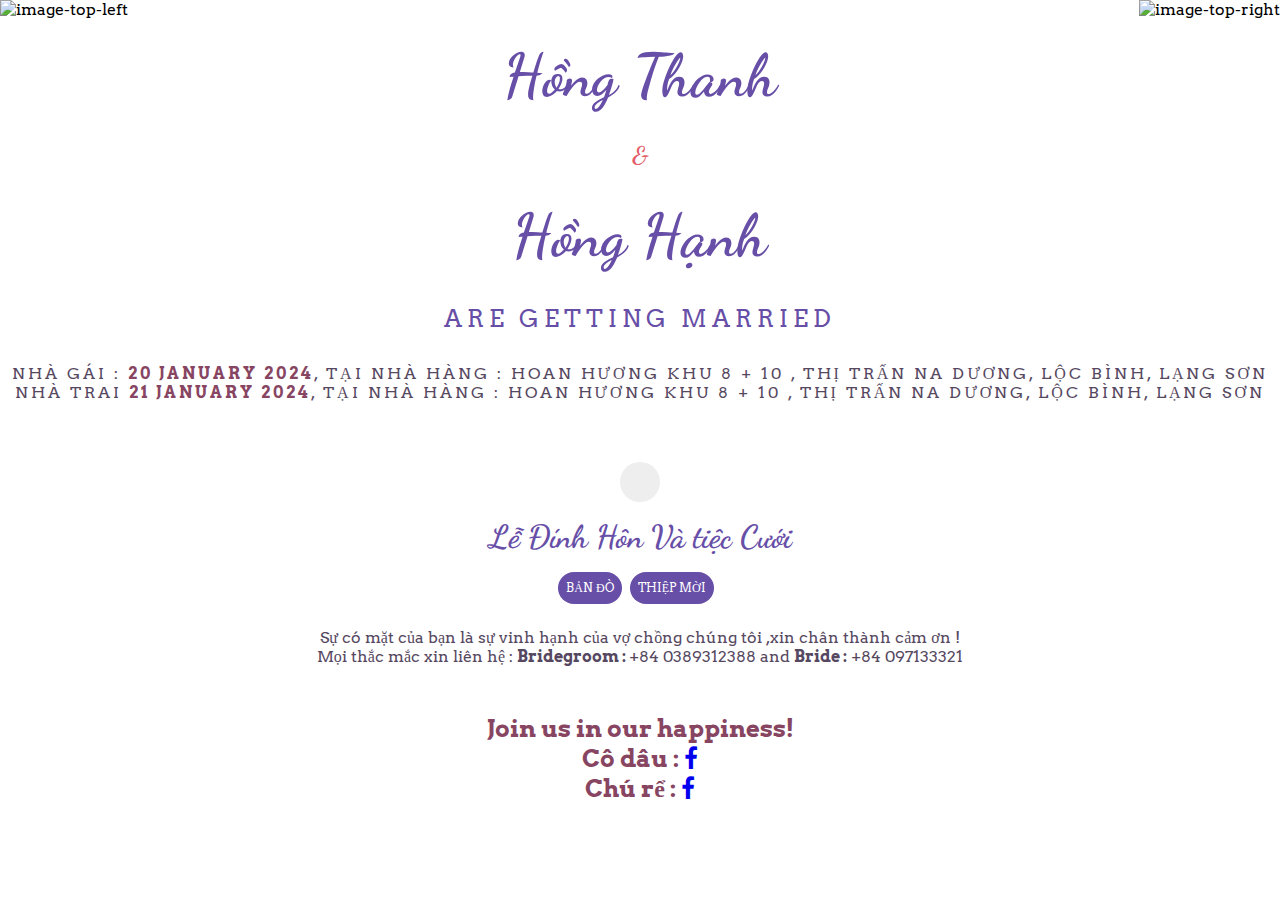
==== index.html @ c61a9cc0 "first commit" ====
<!DOCTYPE html>
<html lang="en" >
   <head>
      <link rel="shortcut icon" href="favicon.png" type="image/png"> 
      <meta charset="UTF-8">
      <meta name="viewport" content="width=device-width, initial-scale=1, user-scalable=no" />
      <meta name="description"
         content="With the divine grace of the almighty, inviting you and your family to Sonali's wedding to be held on 29th November at Ashirwad Garden, Ratu, Ranchi from 7:00 PM onwards.">
      <meta name="author" content="Vi Thanh">
      <meta name="email" content="vithanh.2501.d@gmail.com">
      <meta name="copyright" content="Vi Thanh 2024" />
      <meta property="og:type" content="website" />
      <meta property="og:title" content="Wedding Invitation | 21th Jan" />
      <meta property="og:description"
         content="With the divine grace of the almighty, inviting you and your family to elder sister's wedding to be held on 29th November at Ashirwad Garden, Ratu, Ranchi from 7:00 PM onwards." />
      <meta property="og:image" content="https://raw.githubusercontent.com/vinitshahdeo/vinitshahdeo/master/images/sonali.jpeg" />
      <meta property="og:url" content="" />
      <meta property="og:site_name" content="Wedding Invitation | 29th Nov" />
      <meta name="twitter:card" content="website">
      <meta name="twitter:site" content="Wedding Invitation | 29th Nov">
      <meta name="twitter:title" content="Wedding Invitation | 29th Nov">
      <meta name="twitter:description"
         content="With the divine grace of the almighty, inviting you and your family to elder sister's wedding to be held on 29th November at Ashirwad Garden, Ratu, Ranchi from 7:00 PM onwards.">
      <meta name="twitter:image" content="https://raw.githubusercontent.com/vinitshahdeo/vinitshahdeo/master/images/sonali.jpeg">

      <title>Wedding Invitation | Jan 21 </title>

      <link href="https://fonts.googleapis.com/css?family=Arvo" rel="stylesheet">
      <link rel='stylesheet' href='https://fonts.googleapis.com/css?family=Dancing+Script&amp;display=swap'>
      <link rel="stylesheet" href="./css/style.css">
      <link rel="stylesheet" href="https://cdnjs.cloudflare.com/ajax/libs/font-awesome/4.7.0/css/font-awesome.min.css">
   </head>
   <body>
      <!-- partial:index.partial.html -->
      <div class="sakura-falling"></div>
      <img src="https://i.imgur.com/dGOOfnA.png" alt="image-top-right" class="top-right-decoration">
      <img src="https://i.imgur.com/t6ffnbn.png" alt="image-top-left" class="top-left-decoration"> 
      <section id="media"></section>
      <div class="wrap">
         <div class="title">
            <h1> Hồng Thanh </h1>
            <h2>&</h2>
            <h1>Hồng Hạnh</h1>
            <h3>Are getting married</h3>
            <p>
               Nhà gái : <span class="date">20 January 2024</span></29>, Tại Nhà Hàng  : <span class="place"></span> Hoan Hương Khu 8 + 10 , Thị Trấn Na Dương, Lộc Bình, Lạng Sơn              
               <br>
               Nhà trai <span class="date">21 January 2024</span></29>, Tại Nhà Hàng  : <span class="place"></span> Hoan Hương Khu 8 + 10 , Thị Trấn Na Dương, Lộc Bình, Lạng Sơn              
            </p>
         </div>
      </div>
      <div id="time"></div>
      <p class="dance-med">
         Lễ Đính Hôn Và tiệc Cưới
      </p>
      <div class="actions">
        <a href="https://maps.app.goo.gl/sfxpzfAB4GNgWaxR7" target="_blank">
          <div class="venue">BẢN ĐÒ</div>
        </a>
        <a href="https://www.w3schools.com/howto/tryhow_css_fullpage_demo.htm" download="Invitation | 21 Jan | Hope to see you there!">
          <div class="venue">THIỆP MỜI</div>
        </a>
      </div>
      <p class="footer">
         Sự có mặt của bạn là sự vinh hạnh của vợ chồng chúng tôi ,xin chân thành cảm ơn ! <br>
         Mọi thắc mắc xin liên hệ : <b>Bridegroom : </b>  +84 0389312388 and <b>Bride :</b> +84 097133321
         <span></span>
      </p>
      <div class="music">
        <audio  src="./assets/mp3/song.mp3" id="my_audio" loop="loop" ></audio> 
      </div>
      <p class="happiness">Join us in our happiness!<br> Cô dâu : <a href="https://www.facebook.com/SZproduction/" target="_blank" class="facebook"><i class="fa fa-facebook"></i></a>
          <br> 
          Chú rể : <a href="https://www.facebook.com/SZproduction/" target="_blank" class="facebook"><i class="fa fa-facebook"></i></a>
      </p>
      <body onload="myFunction()"></body>
      <!-- partial -->
      <script src='https://cdnjs.cloudflare.com/ajax/libs/jquery/3.4.1/jquery.min.js'></script>
      <script src='https://cdn.jsdelivr.net/gh/timoschaefer/jQuery-Sakura/jquery-sakura.min.js'></script>
      <script  src="./js/script.js"></script>
      <script>
         function myFunction() {
            var audio = document.getElementById("audio");
            audio.src = URL.createObjectURL("./assets/mp3/song.mp3");
            document.getElementById("my_audio").load();
            document.getElementById("my_audio").play();
         }
         </script>
   </body>
<!---
   _____                     __  __            ____        __     
  / ___/____ __   _____     / /_/ /_  ___     / __ \____ _/ /____ 
  \__ \/ __ `/ | / / _ \   / __/ __ \/ _ \   / / / / __ `/ __/ _ \
 ___/ / /_/ /| |/ /  __/  / /_/ / / /  __/  / /_/ / /_/ / /_/  __/
/____/\__,_/ |___/\___/   \__/_/ /_/\___/  /_____/\__,_/\__/\___/ 
                                                                                           
          / /                       ___     ____          ___      ___      ___              
         / /  ___       __        //   ) ) /_  /      //   ) ) //   ) ) //   ) ) //___/ /  
        / / //   ) ) //   ) )      ___/ /   / /        ___/ / //   / /   ___/ / /____  /   
       / / //   / / //   / /     / ____/   / /       / ____/ //   / /  / ____/      / /    
 ((___/ / ((___( ( //   / /     / /____   /_/  //   / /____ ((___/ /  / /____      / /                                       
-->

<!--

With the divine grace of the almighty,
I cordially invite you and your family to
my elder sister's wedding to be held on 29th November at Ashirwad Garden, Ratu, Ranchi 
from 7:00 PM onwards.

I'd eagerly await your kind presence in auspicious occasion of my family.

-->

<!-- Built with love by Vi Thanh -->

</html>
---- css/style.css ----
@-webkit-keyframes fall {
	0% {
		opacity: 0.9;
		top: 0
	}
	100% {
		opacity: 0.2;
		top: 100%
	}
}

@keyframes fall {
	0% {
		opacity: 0.9;
		top: 0
	}
	100% {
		opacity: 0.2;
		top: 100%
	}
}

@-webkit-keyframes blow-soft-left {
	0% {
		margin-left: 0
	}
	100% {
		margin-left: -50%
	}
}

@keyframes blow-soft-left {
	0% {
		margin-left: 0
	}
	100% {
		margin-left: -50%
	}
}

@-webkit-keyframes blow-medium-left {
	0% {
		margin-left: 0
	}
	100% {
		margin-left: -100%
	}
}

@keyframes blow-medium-left {
	0% {
		margin-left: 0
	}
	100% {
		margin-left: -100%
	}
}

@-webkit-keyframes blow-soft-right {
	0% {
		margin-left: 0
	}
	100% {
		margin-left: 50%
	}
}

@keyframes blow-soft-right {
	0% {
		margin-left: 0
	}
	100% {
		margin-left: 50%
	}
}

@-webkit-keyframes blow-medium-right {
	0% {
		margin-left: 0
	}
	100% {
		margin-left: 100%
	}
}

@keyframes blow-medium-right {
	0% {
		margin-left: 0
	}
	100% {
		margin-left: 100%
	}
}

@-webkit-keyframes sway-0 {
	0% {
		-webkit-transform: rotate(-5deg)
	}
	40% {
		-webkit-transform: rotate(28deg)
	}
	100% {
		-webkit-transform: rotate(3deg)
	}
}

@keyframes sway-0 {
	0% {
		-ms-transform: rotate(-5deg);
		transform: rotate(-5deg)
	}
	40% {
		-ms-transform: rotate(28deg);
		transform: rotate(28deg)
	}
	100% {
		-ms-transform: rotate(3deg);
		transform: rotate(3deg)
	}
}

@-webkit-keyframes sway-1 {
	0% {
		-webkit-transform: rotate(10deg)
	}
	40% {
		-webkit-transform: rotate(43deg)
	}
	100% {
		-webkit-transform: rotate(15deg)
	}
}

@keyframes sway-1 {
	0% {
		-ms-transform: rotate(10deg);
		transform: rotate(10deg)
	}
	40% {
		-ms-transform: rotate(43deg);
		transform: rotate(43deg)
	}
	100% {
		-ms-transform: rotate(15deg);
		transform: rotate(15deg)
	}
}

@-webkit-keyframes sway-2 {
	0% {
		-webkit-transform: rotate(15deg)
	}
	40% {
		-webkit-transform: rotate(56deg)
	}
	100% {
		-webkit-transform: rotate(22deg)
	}
}

@keyframes sway-2 {
	0% {
		-ms-transform: rotate(15deg);
		transform: rotate(15deg)
	}
	40% {
		-ms-transform: rotate(56deg);
		transform: rotate(56deg)
	}
	100% {
		-ms-transform: rotate(22deg);
		transform: rotate(22deg)
	}
}

@-webkit-keyframes sway-3 {
	0% {
		-webkit-transform: rotate(25deg)
	}
	40% {
		-webkit-transform: rotate(74deg)
	}
	100% {
		-webkit-transform: rotate(37deg)
	}
}

@keyframes sway-3 {
	0% {
		-ms-transform: rotate(25deg);
		transform: rotate(25deg)
	}
	40% {
		-ms-transform: rotate(74deg);
		transform: rotate(74deg)
	}
	100% {
		-ms-transform: rotate(37deg);
		transform: rotate(37deg)
	}
}

@-webkit-keyframes sway-4 {
	0% {
		-webkit-transform: rotate(40deg)
	}
	40% {
		-webkit-transform: rotate(68deg)
	}
	100% {
		-webkit-transform: rotate(25deg)
	}
}

@keyframes sway-4 {
	0% {
		-ms-transform: rotate(40deg);
		transform: rotate(40deg)
	}
	40% {
		-ms-transform: rotate(68deg);
		transform: rotate(68deg)
	}
	100% {
		-ms-transform: rotate(25deg);
		transform: rotate(25deg)
	}
}

@-webkit-keyframes sway-5 {
	0% {
		-webkit-transform: rotate(50deg)
	}
	40% {
		-webkit-transform: rotate(78deg)
	}
	100% {
		-webkit-transform: rotate(40deg)
	}
}

@keyframes sway-5 {
	0% {
		-ms-transform: rotate(50deg);
		transform: rotate(50deg)
	}
	40% {
		-ms-transform: rotate(78deg);
		transform: rotate(78deg)
	}
	100% {
		-ms-transform: rotate(40deg);
		transform: rotate(40deg)
	}
}

@-webkit-keyframes sway-6 {
	0% {
		-webkit-transform: rotate(65deg)
	}
	40% {
		-webkit-transform: rotate(92deg)
	}
	100% {
		-webkit-transform: rotate(58deg)
	}
}

@keyframes sway-6 {
	0% {
		-ms-transform: rotate(65deg);
		transform: rotate(65deg)
	}
	40% {
		-ms-transform: rotate(92deg);
		transform: rotate(92deg)
	}
	100% {
		-ms-transform: rotate(58deg);
		transform: rotate(58deg)
	}
}

@-webkit-keyframes sway-7 {
	0% {
		-webkit-transform: rotate(72deg)
	}
	40% {
		-webkit-transform: rotate(118deg)
	}
	100% {
		-webkit-transform: rotate(68deg)
	}
}

@keyframes sway-7 {
	0% {
		-ms-transform: rotate(72deg);
		transform: rotate(72deg)
	}
	40% {
		-ms-transform: rotate(118deg);
		transform: rotate(118deg)
	}
	100% {
		-ms-transform: rotate(68deg);
		transform: rotate(68deg)
	}
}

@-webkit-keyframes sway-8 {
	0% {
		-webkit-transform: rotate(94deg)
	}
	40% {
		-webkit-transform: rotate(136deg)
	}
	100% {
		-webkit-transform: rotate(82deg)
	}
}

@keyframes sway-8 {
	0% {
		-ms-transform: rotate(94deg);
		transform: rotate(94deg)
	}
	40% {
		-ms-transform: rotate(136deg);
		transform: rotate(136deg)
	}
	100% {
		-ms-transform: rotate(82deg);
		transform: rotate(82deg)
	}
}

.sakura {
	/* background: -webkit-linear-gradient(120deg, rgba(255, 255, 255, 0.6), rgba(255, 255, 255, 0.9));
    background: linear-gradient(120deg, rgba(255, 255, 255, 0.6), rgba(255, 255, 255, 0.9));*/
	background: red;
	pointer-events: none;
	position: absolute
}

.sakura {
	background: #674ea7;
}


/*******************************/

body {
	font-family: Arial, Helvetica, Sans-serif;
}

img {
	max-width: 100%;
	height: auto;
}

@media (max-width:900px) {
	img {
		max-width: 30%;
	}
}

.top-right-decoration {
	position: absolute;
	top: 0;
	right: 0;
	display: block;
}

.top-left-decoration {
	position: absolute;
	top: 0;
	left: 0;
	display: block;
}

.title h1 {
	font-family: 'Dancing Script', cursive;
	font-weight: bold;
	font-style: normal;
	font-size: 60px;
	margin: 32px 0;
	color: #674ea7;
}

.title h2 {
	font-family: 'Dancing Script', cursive;
	font-weight: bold;
	font-style: normal;
	margin: 0;
	padding: 0;
	font-size: 24px;
	color: #e25c67;
	line-height: 1;
}

.dance-med {
	font-family: 'Dancing Script', cursive;
	font-weight: bolder;
	font-style: normal;
	font-size: 32px;
	color: #674ea7;
	margin: 16px;
	text-align: center;
}

.title h3 {
	font-weight: 300;
	text-transform: uppercase;
	letter-spacing: 5px;
	font-size: 24px;
	color: #674ea7;
	margin-top: 5px;
}

.title p {
	color: #564861;
	margin: 30px 0 20px;
	text-transform: uppercase;
	letter-spacing: 3px;
	font-size: 16px;
}

.wrap {
	display: -webkit-flex;
	display: flex;
	-webkit-flex-wrap: wrap;
	flex-wrap: wrap;
	-webkit-justify-content: center;
	justify-content: center;
	-webkit-align-items: center;
	align-items: center;
	/* padding: 20px; */
	text-align: center;
	/* min-height:100%; */
}


/** **/

* {
	/* margin: 0;
    padding: 0; */
	font-family: 'Arvo', serif;
}

body {
	display: flex;
	justify-content: center;
	align-items: center;
	/* height: 100vh;
    width: 100%; */
	flex-direction: column;
}

.title {
	margin-bottom: 40px;
}

#time {
	width: auto;
	height: auto;
	padding: 20px;
	background-color: #eee;
	border-radius: 20px;
	font-size: 16px;
}

.venue {
	width: auto;
	height: auto;
	background-color: #674ea7;
	border-radius: 16px;
	text-align: center;
	color: #fff;
	padding: 8px;
	margin-right: 8px;
}

.venue a {
	text-decoration: none;
	color: #fff;
}

.container {
	display: grid;
	grid-template-columns: 1fr 1fr;
	border-radius: 10px;
	overflow: hidden;
}

.block {
	width: 180px;
	height: 160px;
	display: flex;
	justify-content: center;
	align-items: center;
	text-align: center;
	color: #fff;
}

.days {
	background: linear-gradient(90deg, #b33a46, #9b313c);
}

.hours {
	background: linear-gradient(90deg, #a7c3cd, #90a9b2);
}

.minutes {
	background-color: #874562;
}

.seconds {
	background-color: #145689;
}

.date {
	color: #874562;
	font-weight: 900;
}

.place {
	color: #874562;
	font-weight: 900;
}

.footer {
	color: #564861;
	text-align: center;
	font-size: 16px;
	margin: 24px;
}

.phone {
	color: #874562
}

.end-msg {
	width: auto;
	height: auto;
	padding: 12px;
	background: linear-gradient(90deg, #b33a46, #9b313c);
	border-radius: 20px;
	font-size: 14px;
	color: #fff;
	font-size: 24px;
}

a {
	text-decoration: none;
}

.happiness {
	color: #874562;
	font-size: 24px;
	font-weight: bold;
	text-align: center;
	margin-bottom: 24px;
}

.twitter {
	color: #874562;
}

.music {
	display: none;
}

.actions {
	display: flex;
	font-size: 12px;
	letter-spacing: 0pt;
}
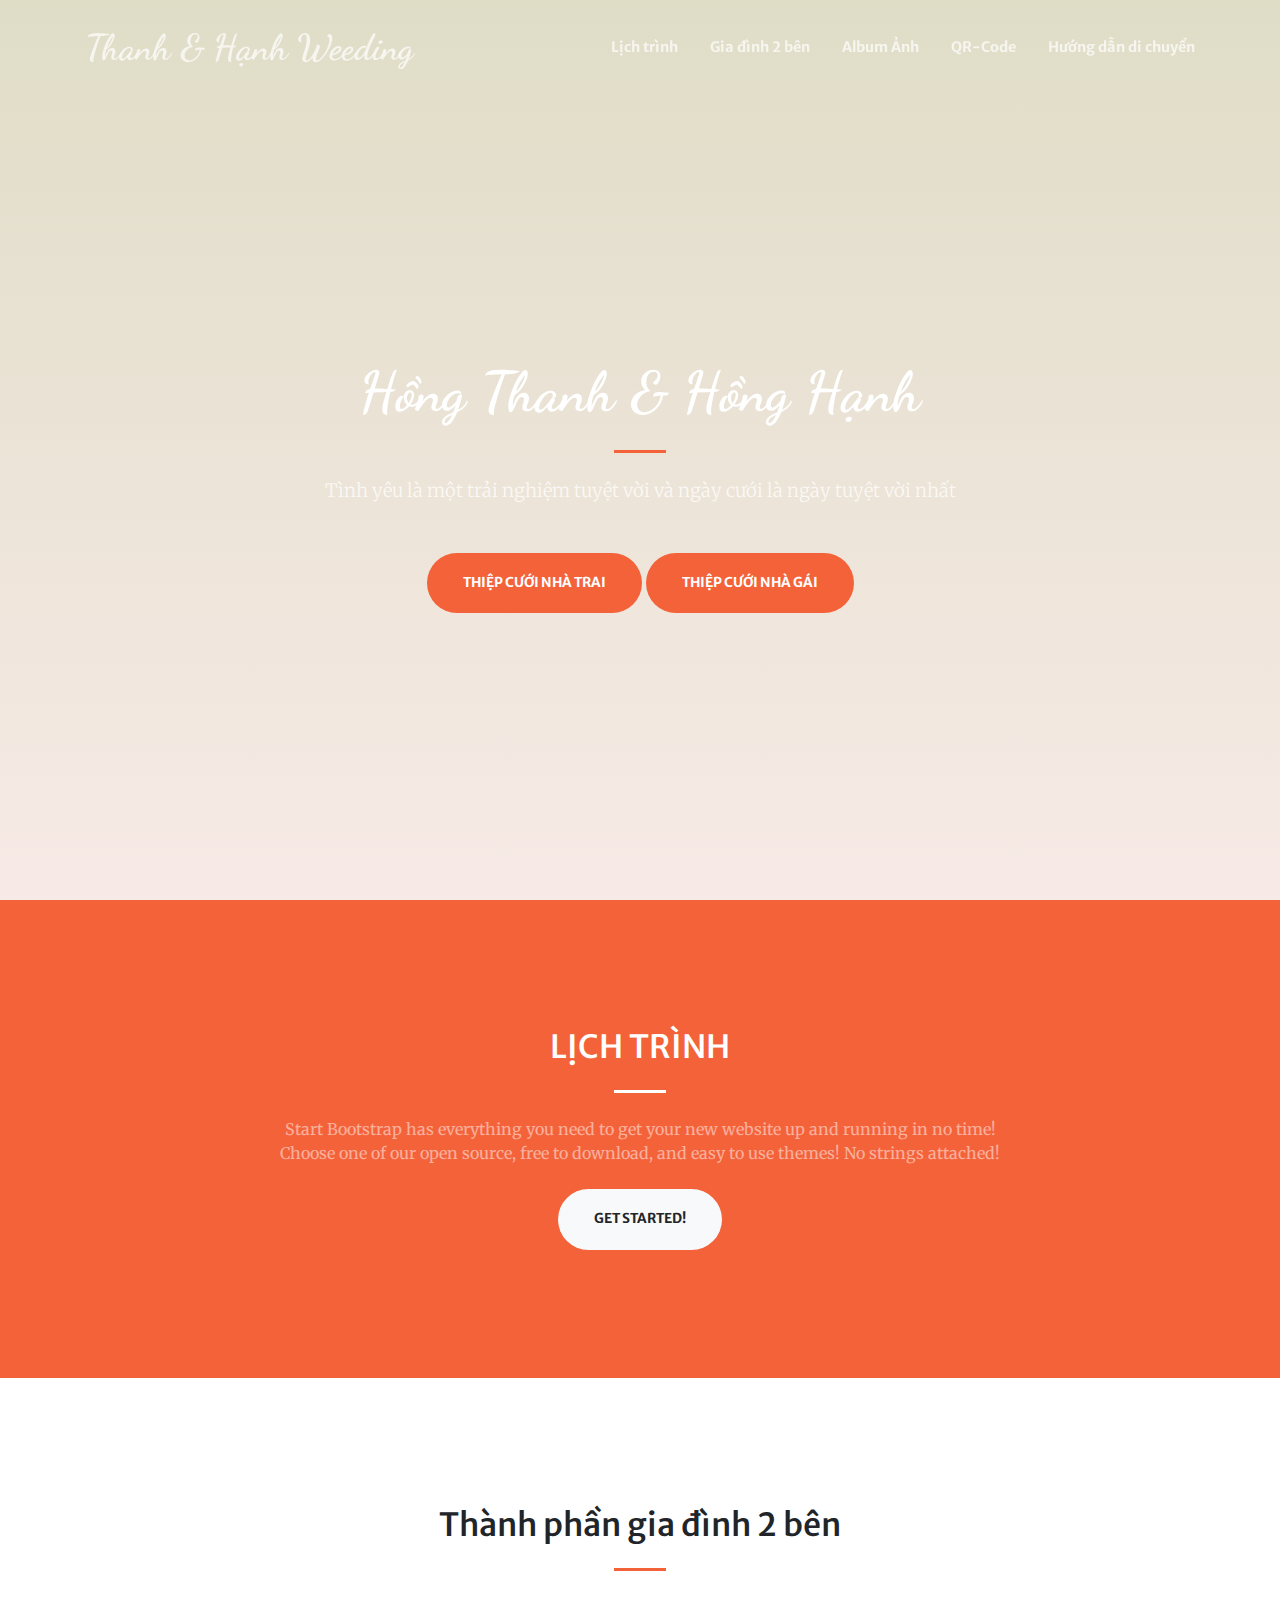
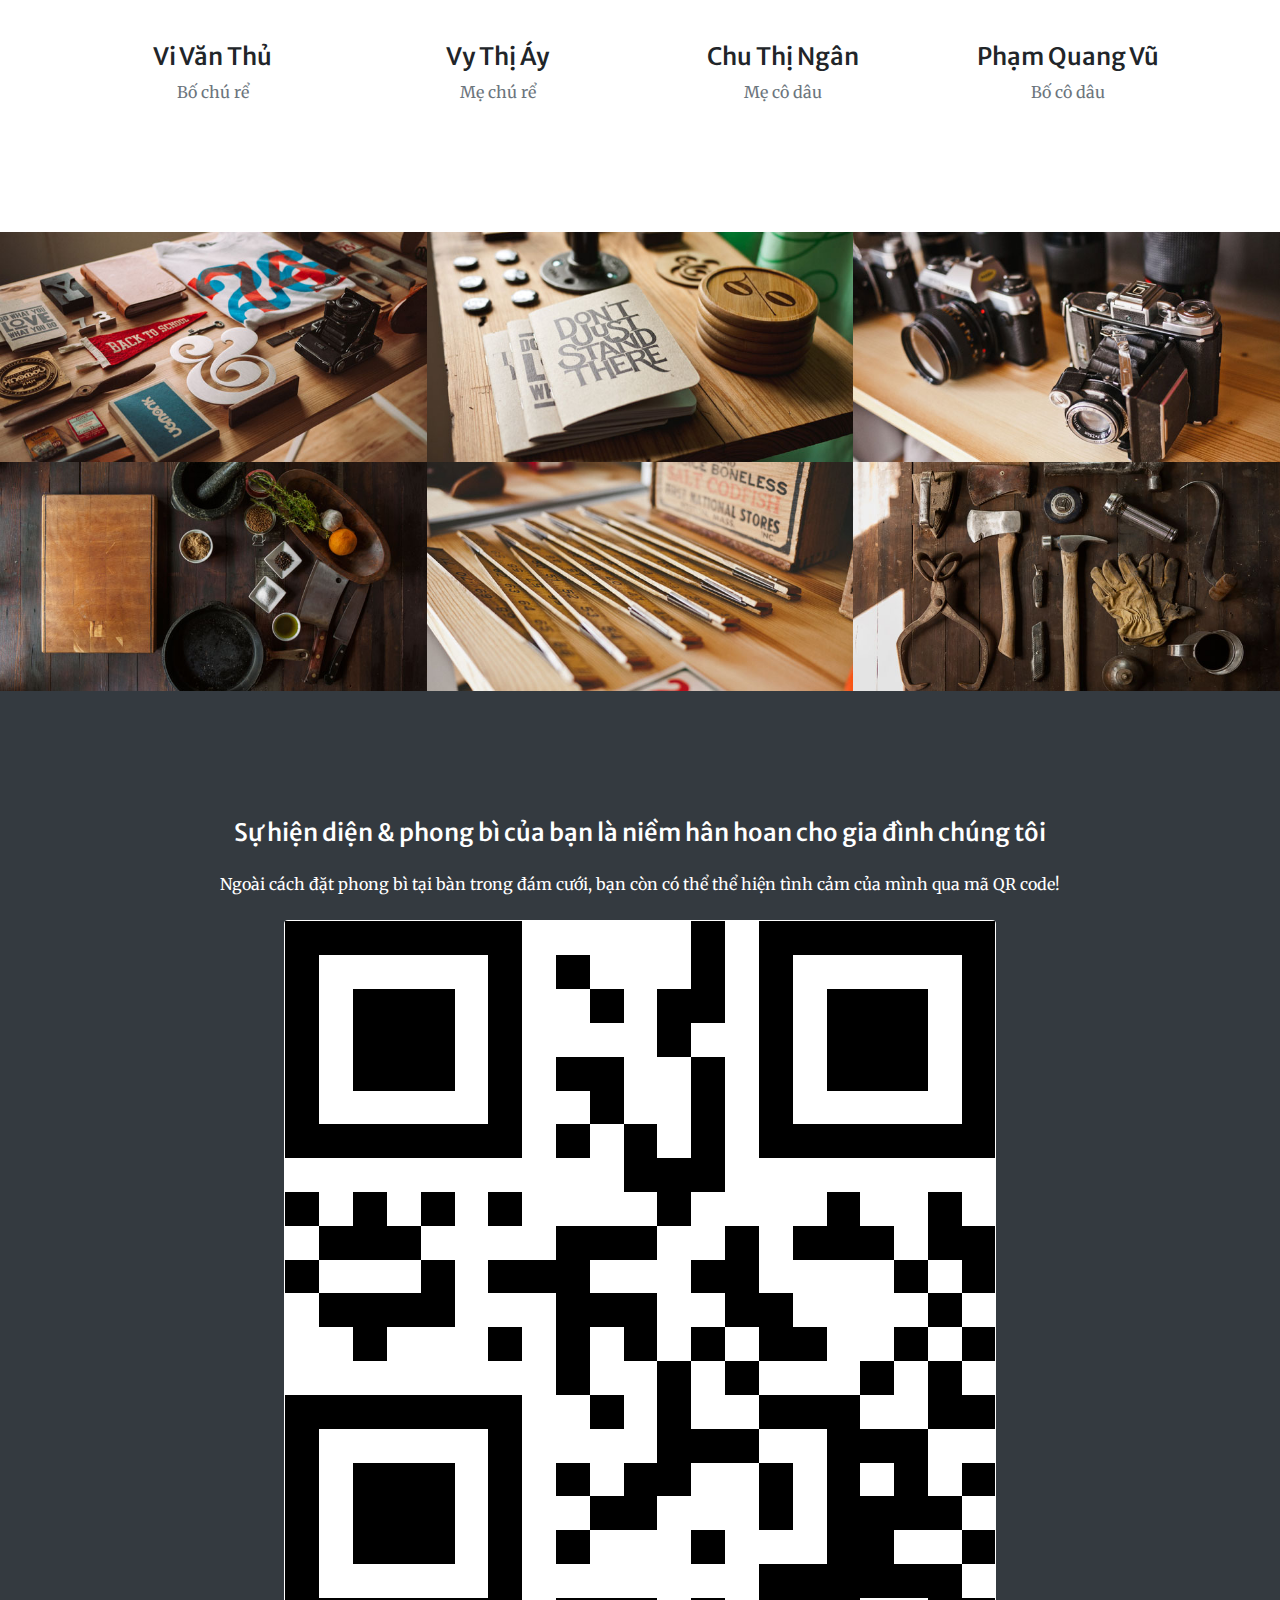
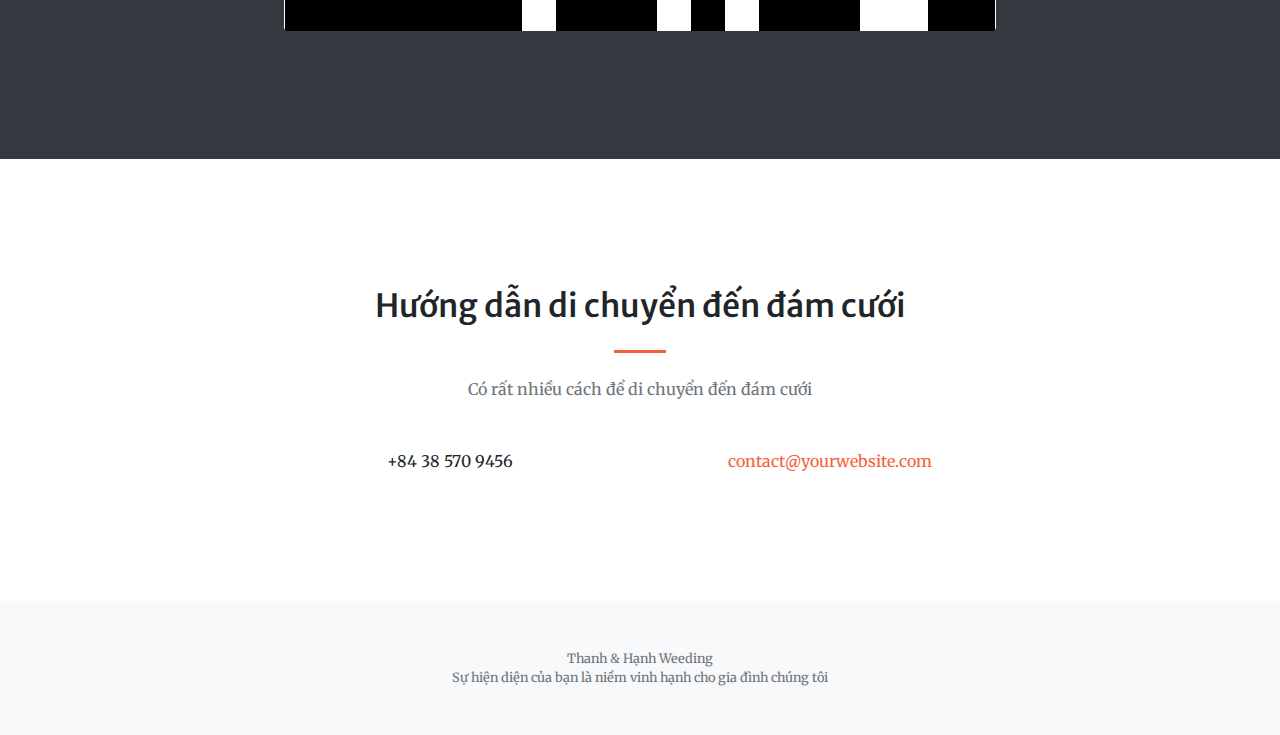
==== commit 0c030317: "first commit" ====
--- a/index.html
+++ b/index.html
@@ -1,117 +1,213 @@
 <!DOCTYPE html>
-<html lang="en" >
-   <head>
-      <link rel="shortcut icon" href="favicon.png" type="image/png"> 
-      <meta charset="UTF-8">
-      <meta name="viewport" content="width=device-width, initial-scale=1, user-scalable=no" />
-      <meta name="description"
-         content="With the divine grace of the almighty, inviting you and your family to Sonali's wedding to be held on 29th November at Ashirwad Garden, Ratu, Ranchi from 7:00 PM onwards.">
-      <meta name="author" content="Vi Thanh">
-      <meta name="email" content="vithanh.2501.d@gmail.com">
-      <meta name="copyright" content="Vi Thanh 2024" />
-      <meta property="og:type" content="website" />
-      <meta property="og:title" content="Wedding Invitation | 21th Jan" />
-      <meta property="og:description"
-         content="With the divine grace of the almighty, inviting you and your family to elder sister's wedding to be held on 29th November at Ashirwad Garden, Ratu, Ranchi from 7:00 PM onwards." />
-      <meta property="og:image" content="https://raw.githubusercontent.com/vinitshahdeo/vinitshahdeo/master/images/sonali.jpeg" />
-      <meta property="og:url" content="" />
-      <meta property="og:site_name" content="Wedding Invitation | 29th Nov" />
-      <meta name="twitter:card" content="website">
-      <meta name="twitter:site" content="Wedding Invitation | 29th Nov">
-      <meta name="twitter:title" content="Wedding Invitation | 29th Nov">
-      <meta name="twitter:description"
-         content="With the divine grace of the almighty, inviting you and your family to elder sister's wedding to be held on 29th November at Ashirwad Garden, Ratu, Ranchi from 7:00 PM onwards.">
-      <meta name="twitter:image" content="https://raw.githubusercontent.com/vinitshahdeo/vinitshahdeo/master/images/sonali.jpeg">
-
-      <title>Wedding Invitation | Jan 21 </title>
-
-      <link href="https://fonts.googleapis.com/css?family=Arvo" rel="stylesheet">
-      <link rel='stylesheet' href='https://fonts.googleapis.com/css?family=Dancing+Script&amp;display=swap'>
-      <link rel="stylesheet" href="./css/style.css">
-      <link rel="stylesheet" href="https://cdnjs.cloudflare.com/ajax/libs/font-awesome/4.7.0/css/font-awesome.min.css">
-   </head>
-   <body>
-      <!-- partial:index.partial.html -->
-      <div class="sakura-falling"></div>
-      <img src="https://i.imgur.com/dGOOfnA.png" alt="image-top-right" class="top-right-decoration">
-      <img src="https://i.imgur.com/t6ffnbn.png" alt="image-top-left" class="top-left-decoration"> 
-      <section id="media"></section>
-      <div class="wrap">
-         <div class="title">
-            <h1> Hồng Thanh </h1>
-            <h2>&</h2>
-            <h1>Hồng Hạnh</h1>
-            <h3>Are getting married</h3>
-            <p>
-               Nhà gái : <span class="date">20 January 2024</span></29>, Tại Nhà Hàng  : <span class="place"></span> Hoan Hương Khu 8 + 10 , Thị Trấn Na Dương, Lộc Bình, Lạng Sơn              
-               <br>
-               Nhà trai <span class="date">21 January 2024</span></29>, Tại Nhà Hàng  : <span class="place"></span> Hoan Hương Khu 8 + 10 , Thị Trấn Na Dương, Lộc Bình, Lạng Sơn              
-            </p>
-         </div>
-      </div>
-      <div id="time"></div>
-      <p class="dance-med">
-         Lễ Đính Hôn Và tiệc Cưới
-      </p>
-      <div class="actions">
-        <a href="https://maps.app.goo.gl/sfxpzfAB4GNgWaxR7" target="_blank">
-          <div class="venue">BẢN ĐÒ</div>
-        </a>
-        <a href="https://www.w3schools.com/howto/tryhow_css_fullpage_demo.htm" download="Invitation | 21 Jan | Hope to see you there!">
-          <div class="venue">THIỆP MỜI</div>
-        </a>
-      </div>
-      <p class="footer">
-         Sự có mặt của bạn là sự vinh hạnh của vợ chồng chúng tôi ,xin chân thành cảm ơn ! <br>
-         Mọi thắc mắc xin liên hệ : <b>Bridegroom : </b>  +84 0389312388 and <b>Bride :</b> +84 097133321
-         <span></span>
-      </p>
-      <div class="music">
-        <audio  src="./assets/mp3/song.mp3" id="my_audio" loop="loop" ></audio> 
-      </div>
-      <p class="happiness">Join us in our happiness!<br> Cô dâu : <a href="https://www.facebook.com/SZproduction/" target="_blank" class="facebook"><i class="fa fa-facebook"></i></a>
-          <br> 
-          Chú rể : <a href="https://www.facebook.com/SZproduction/" target="_blank" class="facebook"><i class="fa fa-facebook"></i></a>
-      </p>
-      <body onload="myFunction()"></body>
-      <!-- partial -->
-      <script src='https://cdnjs.cloudflare.com/ajax/libs/jquery/3.4.1/jquery.min.js'></script>
-      <script src='https://cdn.jsdelivr.net/gh/timoschaefer/jQuery-Sakura/jquery-sakura.min.js'></script>
-      <script  src="./js/script.js"></script>
-      <script>
-         function myFunction() {
-            var audio = document.getElementById("audio");
-            audio.src = URL.createObjectURL("./assets/mp3/song.mp3");
-            document.getElementById("my_audio").load();
-            document.getElementById("my_audio").play();
-         }
-         </script>
-   </body>
-<!---
-   _____                     __  __            ____        __     
-  / ___/____ __   _____     / /_/ /_  ___     / __ \____ _/ /____ 
-  \__ \/ __ `/ | / / _ \   / __/ __ \/ _ \   / / / / __ `/ __/ _ \
- ___/ / /_/ /| |/ /  __/  / /_/ / / /  __/  / /_/ / /_/ / /_/  __/
-/____/\__,_/ |___/\___/   \__/_/ /_/\___/  /_____/\__,_/\__/\___/ 
-                                                                                           
-          / /                       ___     ____          ___      ___      ___              
-         / /  ___       __        //   ) ) /_  /      //   ) ) //   ) ) //   ) ) //___/ /  
-        / / //   ) ) //   ) )      ___/ /   / /        ___/ / //   / /   ___/ / /____  /   
-       / / //   / / //   / /     / ____/   / /       / ____/ //   / /  / ____/      / /    
- ((___/ / ((___( ( //   / /     / /____   /_/  //   / /____ ((___/ /  / /____      / /                                       
--->
-
-<!--
-
-With the divine grace of the almighty,
-I cordially invite you and your family to
-my elder sister's wedding to be held on 29th November at Ashirwad Garden, Ratu, Ranchi 
-from 7:00 PM onwards.
-
-I'd eagerly await your kind presence in auspicious occasion of my family.
-
--->
-
-<!-- Built with love by Vi Thanh -->
-
+<html lang="en">
+    <head>
+        <meta charset="utf-8" />
+        <meta name="viewport" content="width=device-width, initial-scale=1, shrink-to-fit=no" />
+        <meta name="description" content="" />
+        <meta name="author" content="" />
+        <title>Thanh & Hanh Weeding</title>
+        <!-- Favicon-->
+        <link rel="icon" type="image/x-icon" href="assets/img/favicon.ico" />
+        <!-- Font Awesome icons (free version)-->
+        <script src="js/all.js" crossorigin="anonymous"></script>
+        <!-- Google fonts-->
+        <link href="https://fonts.googleapis.com/css?family=Merriweather+Sans:400,700" rel="stylesheet" />
+        <link href="https://fonts.googleapis.com/css2?family=Dancing+Script:wght@600&amp;display=swap" rel="stylesheet" />
+        <link href="https://fonts.googleapis.com/css?family=Merriweather:400,300,300italic,400italic,700,700italic" rel="stylesheet" type="text/css" />
+        <!-- Third party plugin CSS-->
+        <link href="css/magnific-popup.min.css" rel="stylesheet" />
+        <!-- Core theme CSS (includes Bootstrap)-->
+        <link href="css/styles.css" rel="stylesheet" />
+    </head>
+    <body id="page-top">
+        <!-- Navigation-->
+        <nav class="navbar navbar-expand-lg navbar-light fixed-top py-3" id="mainNav">
+            <div class="container">
+                <a class="navbar-brand js-scroll-trigger" href="#page-top">Thanh & Hạnh Weeding</a>
+                <button class="navbar-toggler navbar-toggler-right" type="button" data-toggle="collapse" data-target="#navbarResponsive" aria-controls="navbarResponsive" aria-expanded="false" aria-label="Toggle navigation"><span class="navbar-toggler-icon"></span></button>
+                <div class="collapse navbar-collapse" id="navbarResponsive">
+                    <ul class="navbar-nav ml-auto my-2 my-lg-0">
+                        <li class="nav-item"><a class="nav-link js-scroll-trigger" href="#about">Lịch trình</a></li>
+                        <li class="nav-item"><a class="nav-link js-scroll-trigger" href="#families">Gia đình 2 bên</a></li>
+                        <li class="nav-item"><a class="nav-link js-scroll-trigger" href="#album">Album Ảnh</a></li>
+                        <li class="nav-item"><a class="nav-link js-scroll-trigger" href="#qr-code">QR-Code</a></li>
+                        <li class="nav-item"><a class="nav-link js-scroll-trigger" href="#contact">Hướng dẫn di chuyển</a></li>
+                    </ul>
+                </div>
+            </div>
+        </nav>
+        <!-- Masthead-->
+        <header class="masthead">
+            <div class="container h-100">
+                <div class="row h-100 align-items-center justify-content-center text-center">
+                    <div class="col-lg-10 align-self-end">
+                        <h1 class="text-white font-weight-bold">Hồng Thanh & Hồng Hạnh</h1>
+                        <hr class="divider my-4" />
+                    </div>
+                    <div class="col-lg-8 align-self-baseline">
+                        <p class="text-white-75 font-weight-light mb-5">Tình yêu là một trải nghiệm tuyệt vời và ngày cưới là ngày tuyệt vời nhất</p>
+                        <a class="btn btn-primary btn-xl js-scroll-trigger" href="./nt.html">Thiệp cưới Nhà Trai</a>
+                        <a class="btn btn-primary btn-xl js-scroll-trigger" href="./nt.html">Thiệp cưới Nhà Gái</a>
+                    </div>
+                </div>
+            </div>
+        </header>
+        <!-- About-->
+        <section class="page-section bg-primary" id="about">
+            <div class="container">
+                <div class="row justify-content-center">
+                    <div class="col-lg-8 text-center">
+                        <h2 class="text-white mt-0">LỊCH TRÌNH</h2>
+                        <hr class="divider light my-4" />
+                        <p class="text-white-50 mb-4">Start Bootstrap has everything you need to get your new website up and running in no time! Choose one of our open source, free to download, and easy to use themes! No strings attached!</p>
+                        <a class="btn btn-light btn-xl js-scroll-trigger" href="#services">Get Started!</a>
+                    </div>
+                </div>
+            </div>
+        </section>
+        <!-- Families-->
+        <section class="page-section" id="families">
+            <div class="container">
+                <h2 class="text-center mt-0">Thành phần gia đình 2 bên</h2>
+                <hr class="divider my-4" />
+                <div class="row">
+                    <div class="col-lg-3 col-md-6 text-center">
+                        <div class="mt-5">
+                            <i class="fas fa-4x fa-gem text-primary mb-4"></i>
+                            <h3 class="h4 mb-2">Vi Văn Thủ</h3>
+                            <p class="text-muted mb-0">Bố chú rể</p>
+                        </div>
+                    </div>
+                    <div class="col-lg-3 col-md-6 text-center">
+                        <div class="mt-5">
+                            <i class="fas fa-4x fa-laptop-code text-primary mb-4"></i>
+                            <h3 class="h4 mb-2">Vy Thị Áy</h3>
+                            <p class="text-muted mb-0">Mẹ chú rể</p>
+                        </div>
+                    </div>
+                    <div class="col-lg-3 col-md-6 text-center">
+                        <div class="mt-5">
+                            <i class="fas fa-4x fa-globe text-primary mb-4"></i>
+                            <h3 class="h4 mb-2">Chu Thị Ngân</h3>
+                            <p class="text-muted mb-0">Mẹ cô dâu</p>
+                        </div>
+                    </div>
+                    <div class="col-lg-3 col-md-6 text-center">
+                        <div class="mt-5">
+                            <i class="fas fa-4x fa-heart text-primary mb-4"></i>
+                            <h3 class="h4 mb-2">Phạm Quang Vũ</h3>
+                            <p class="text-muted mb-0">Bố cô dâu</p>
+                        </div>
+                    </div>
+                </div>
+            </div>
+        </section>
+        <!-- Album Ảnh-->
+        <div id="album">
+            <div class="container-fluid p-0">
+                <div class="row no-gutters">
+                    <div class="col-lg-4 col-sm-6">
+                        <a class="portfolio-box" href="assets/img/portfolio/fullsize/1.jpg">
+                            <img class="img-fluid" src="assets/img/portfolio/thumbnails/1.jpg" alt="" />
+                            <div class="portfolio-box-caption">
+                                <div class="project-category text-white-50">Category</div>
+                                <div class="project-name">Project Name</div>
+                            </div>
+                        </a>
+                    </div>
+                    <div class="col-lg-4 col-sm-6">
+                        <a class="portfolio-box" href="assets/img/portfolio/fullsize/2.jpg">
+                            <img class="img-fluid" src="assets/img/portfolio/thumbnails/2.jpg" alt="" />
+                            <div class="portfolio-box-caption">
+                                <div class="project-category text-white-50">Category</div>
+                                <div class="project-name">Project Name</div>
+                            </div>
+                        </a>
+                    </div>
+                    <div class="col-lg-4 col-sm-6">
+                        <a class="portfolio-box" href="assets/img/portfolio/fullsize/3.jpg">
+                            <img class="img-fluid" src="assets/img/portfolio/thumbnails/3.jpg" alt="" />
+                            <div class="portfolio-box-caption">
+                                <div class="project-category text-white-50">Category</div>
+                                <div class="project-name">Project Name</div>
+                            </div>
+                        </a>
+                    </div>
+                    <div class="col-lg-4 col-sm-6">
+                        <a class="portfolio-box" href="assets/img/portfolio/fullsize/4.jpg">
+                            <img class="img-fluid" src="assets/img/portfolio/thumbnails/4.jpg" alt="" />
+                            <div class="portfolio-box-caption">
+                                <div class="project-category text-white-50">Category</div>
+                                <div class="project-name">Project Name</div>
+                            </div>
+                        </a>
+                    </div>
+                    <div class="col-lg-4 col-sm-6">
+                        <a class="portfolio-box" href="assets/img/portfolio/fullsize/5.jpg">
+                            <img class="img-fluid" src="assets/img/portfolio/thumbnails/5.jpg" alt="" />
+                            <div class="portfolio-box-caption">
+                                <div class="project-category text-white-50">Category</div>
+                                <div class="project-name">Project Name</div>
+                            </div>
+                        </a>
+                    </div>
+                    <div class="col-lg-4 col-sm-6">
+                        <a class="portfolio-box" href="assets/img/portfolio/fullsize/6.jpg">
+                            <img class="img-fluid" src="assets/img/portfolio/thumbnails/6.jpg" alt="" />
+                            <div class="portfolio-box-caption p-3">
+                                <div class="project-category text-white-50">Category</div>
+                                <div class="project-name">Project Name</div>
+                            </div>
+                        </a>
+                    </div>
+                </div>
+            </div>
+        </div>
+        <!-- QR-Code-->
+        <section class="page-section bg-dark text-white" id="qr-code">
+            <div class="container text-center">
+                <h4 class="mb-4">Sự hiện diện & phong bì của bạn là niềm hân hoan cho gia đình chúng tôi</h4>
+                <span class="mb-4">Ngoài cách đặt phong bì tại bàn trong đám cưới, bạn còn có thể thể hiện tình cảm của mình qua mã QR code!</span>
+                <img class="rounded mx-auto d-block img-fluid mt-4" src="assets/img/qr-code.png" alt="" />
+            </div>
+        </section>
+        <!-- Contact-->
+        <section class="page-section" id="contact">
+            <div class="container">
+                <div class="row justify-content-center">
+                    <div class="col-lg-8 text-center">
+                        <h2 class="mt-0">Hướng dẫn di chuyển đến đám cưới</h2>
+                        <hr class="divider my-4" />
+                        <p class="text-muted mb-5">Có rất nhiều cách để di chuyển đến đám cưới</p>
+                    </div>
+                </div>
+                <div class="row">
+                    <div class="col-lg-4 ml-auto text-center mb-5 mb-lg-0">
+                        <i class="fas fa-phone fa-3x mb-3 text-muted"></i>
+                        <div>+84 38 570 9456</div>
+                    </div>
+                    <div class="col-lg-4 mr-auto text-center">
+                        <i class="fas fa-envelope fa-3x mb-3 text-muted"></i>
+                        <!-- Make sure to change the email address in BOTH the anchor text and the link target below!-->
+                        <a class="d-block" href="mailto:contact@yourwebsite.com">contact@yourwebsite.com</a>
+                    </div>
+                </div>
+            </div>
+        </section>
+        <!-- Footer-->
+        <footer class="bg-light py-5">
+            <div class="container">
+                <div class="small text-center text-muted">Thanh & Hạnh Weeding</div>
+                <div class="small text-center text-muted">Sự hiện diện của bạn là niềm vinh hạnh cho gia đình chúng tôi</div>
+            </div>
+        </footer>
+        <!-- Bootstrap core JS-->
+        <script src="js/jquery.min.js"></script>
+        <script src="js/bootstrap.bundle.min.js"></script>
+        <!-- Third party plugin JS-->
+        <script src="js/jquery.easing.min.js"></script>
+        <script src="js/jquery.magnific-popup.min.js"></script>
+        <!-- Core theme JS-->
+        <script src="js/scripts.js"></script>
+    </body>
 </html>
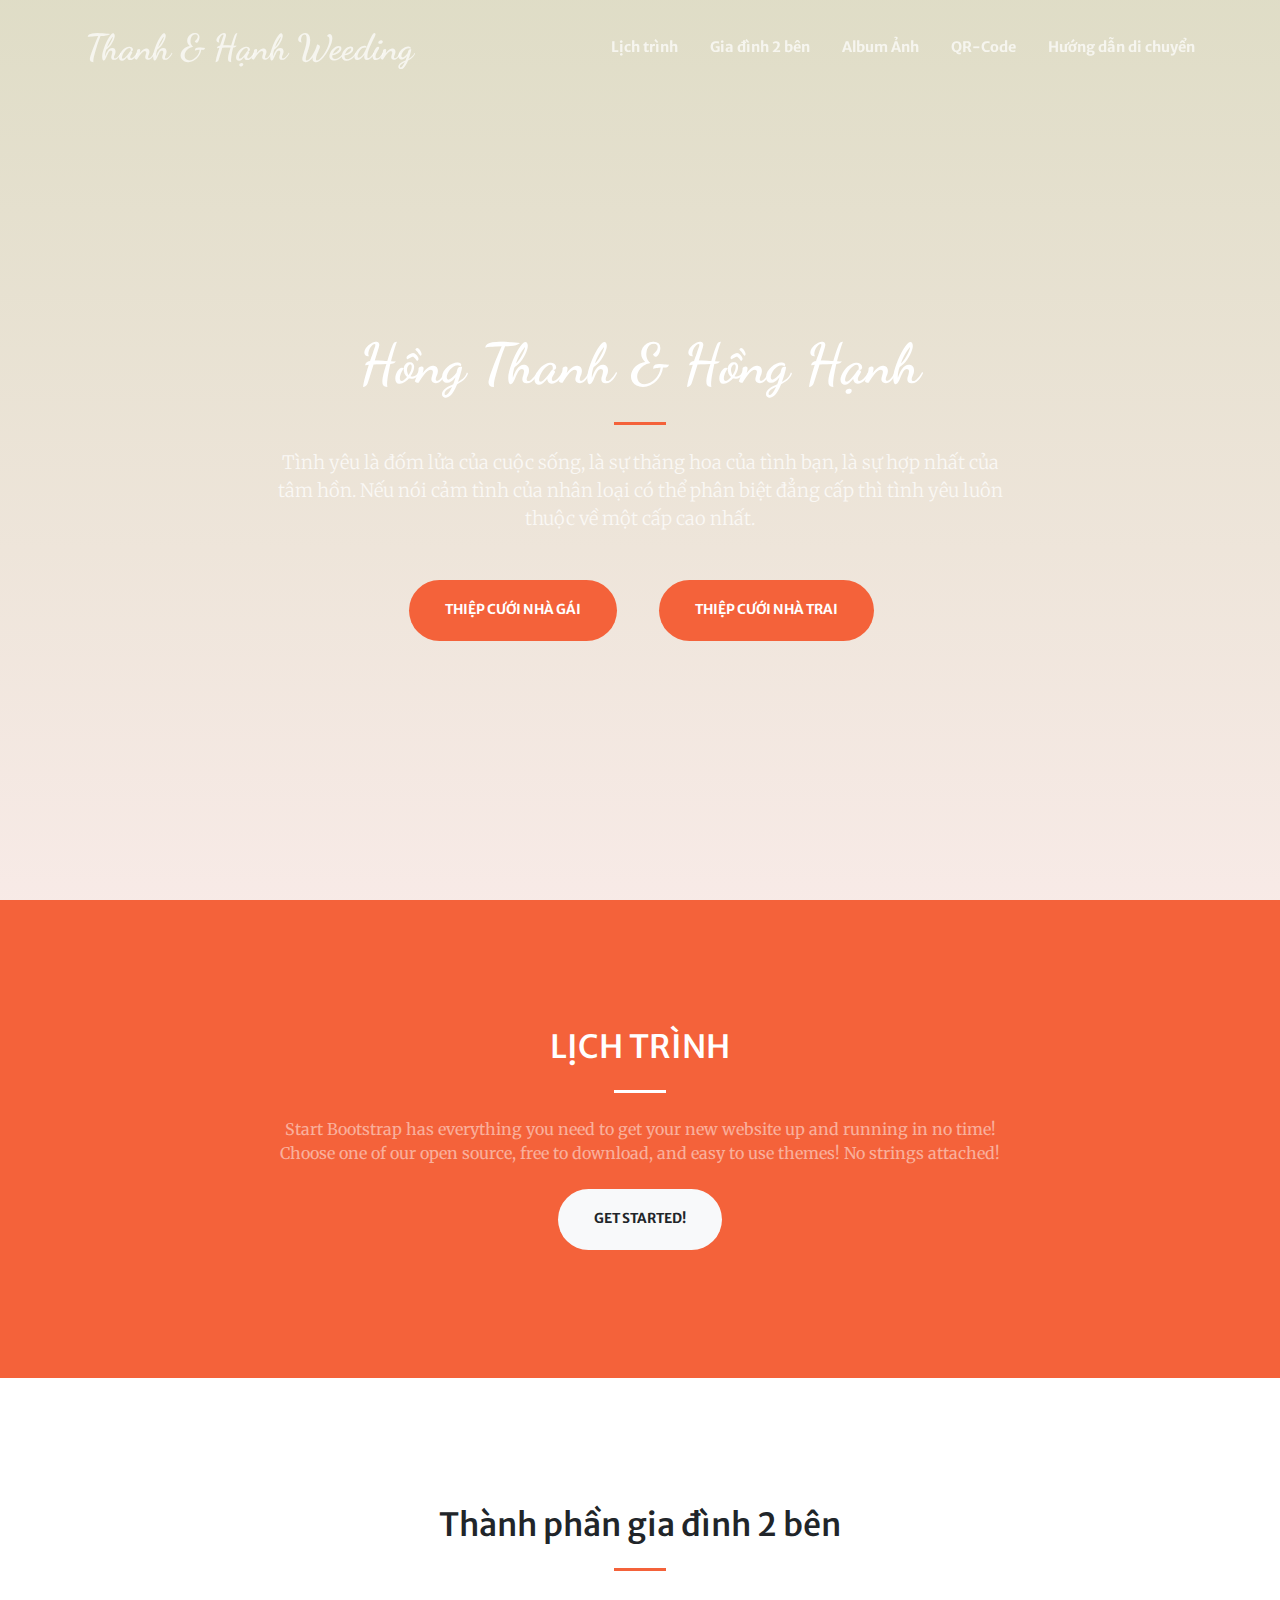
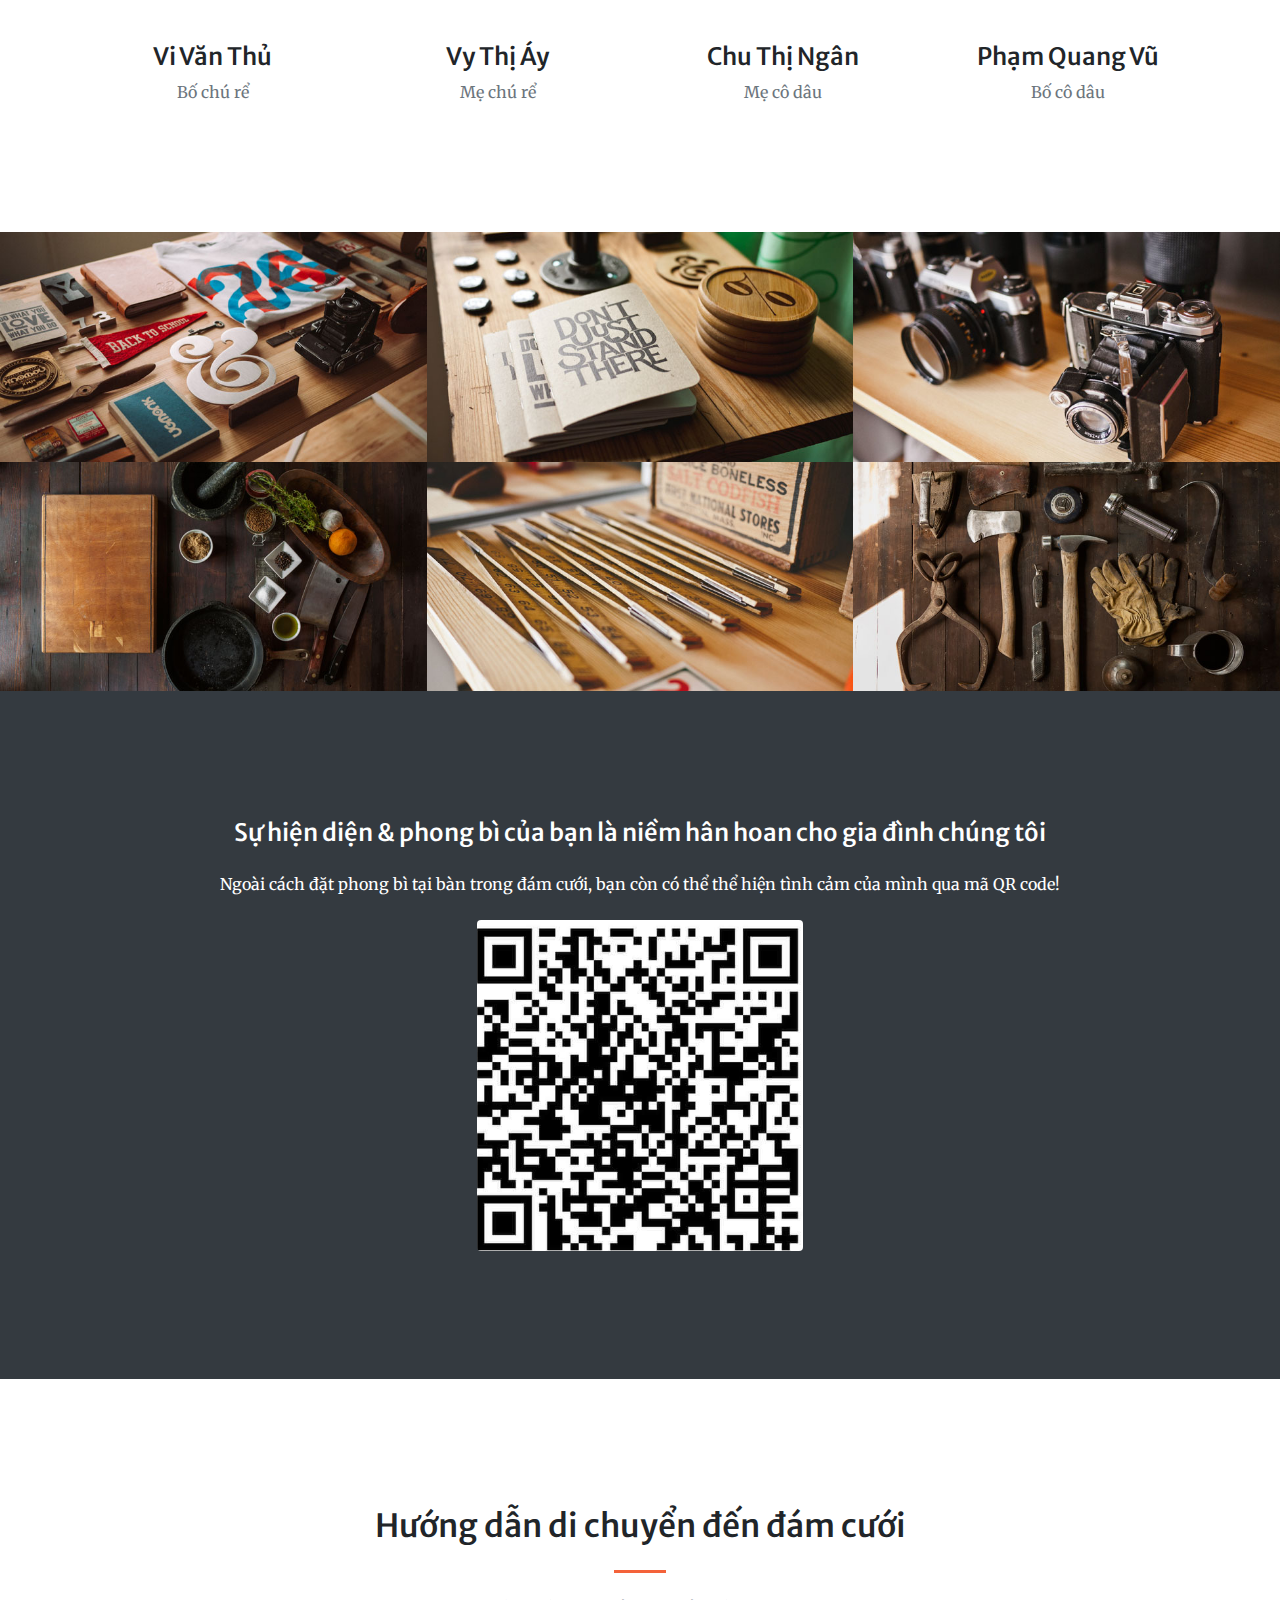
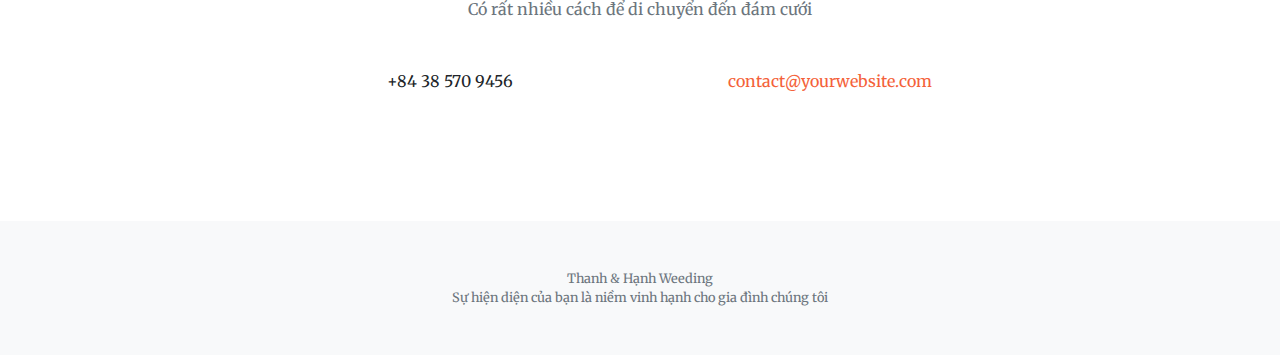
==== commit 6306dff3: "change gif and img" ====
--- a/index.html
+++ b/index.html
@@ -9,7 +9,6 @@
         <!-- Favicon-->
         <link rel="icon" type="image/x-icon" href="assets/img/favicon.ico" />
         <!-- Font Awesome icons (free version)-->
-        <script src="js/all.js" crossorigin="anonymous"></script>
         <!-- Google fonts-->
         <link href="https://fonts.googleapis.com/css?family=Merriweather+Sans:400,700" rel="stylesheet" />
         <link href="https://fonts.googleapis.com/css2?family=Dancing+Script:wght@600&amp;display=swap" rel="stylesheet" />
@@ -18,6 +17,7 @@
         <link href="css/magnific-popup.min.css" rel="stylesheet" />
         <!-- Core theme CSS (includes Bootstrap)-->
         <link href="css/styles.css" rel="stylesheet" />
+        <link rel="stylesheet" href="css/lightbox.min.css">
     </head>
     <body id="page-top">
         <!-- Navigation-->
@@ -45,9 +45,17 @@
                         <hr class="divider my-4" />
                     </div>
                     <div class="col-lg-8 align-self-baseline">
-                        <p class="text-white-75 font-weight-light mb-5">Tình yêu là một trải nghiệm tuyệt vời và ngày cưới là ngày tuyệt vời nhất</p>
-                        <a class="btn btn-primary btn-xl js-scroll-trigger" href="./nt.html">Thiệp cưới Nhà Trai</a>
-                        <a class="btn btn-primary btn-xl js-scroll-trigger" href="./nt.html">Thiệp cưới Nhà Gái</a>
+                        <p class="text-white-75 font-weight-light mb-5">Tình yêu là đốm lửa của cuộc sống, là sự thăng hoa của tình bạn, là sự hợp nhất của tâm hồn. Nếu nói cảm tình của nhân loại có thể phân biệt đẳng cấp thì tình yêu luôn thuộc về một cấp cao nhất.</p>
+						<div class="row">
+                            <div class="col-lg-4 ml-auto text-center mb-5 mb-lg-0">
+                                <i class="fas fa-phone fa-3x mb-3 text-muted"></i>
+                                <a class="btn btn-primary btn-xl js-scroll-trigger" href="./nt.html">Thiệp cưới Nhà Gái</a>
+                            </div>
+                            <div class="col-lg-4 mr-auto text-center">
+                                <i class="fas fa-envelope fa-3x mb-3 text-muted"></i>
+                                <!-- Make sure to change the email address in BOTH the anchor text and the link target below!-->
+                                <a class="btn btn-primary btn-xl js-scroll-trigger" href="./nt.html">Thiệp cưới Nhà Trai</a>
+                            </div>
                     </div>
                 </div>
             </div>
@@ -107,7 +115,7 @@
             <div class="container-fluid p-0">
                 <div class="row no-gutters">
                     <div class="col-lg-4 col-sm-6">
-                        <a class="portfolio-box" href="assets/img/portfolio/fullsize/1.jpg">
+                        <a class="portfolio-box" href="assets/img/portfolio/fullsize/1.jpg" data-lightbox="example-set">
                             <img class="img-fluid" src="assets/img/portfolio/thumbnails/1.jpg" alt="" />
                             <div class="portfolio-box-caption">
                                 <div class="project-category text-white-50">Category</div>
@@ -116,7 +124,7 @@
                         </a>
                     </div>
                     <div class="col-lg-4 col-sm-6">
-                        <a class="portfolio-box" href="assets/img/portfolio/fullsize/2.jpg">
+                        <a class="portfolio-box" href="assets/img/portfolio/fullsize/2.jpg" data-lightbox="example-set">
                             <img class="img-fluid" src="assets/img/portfolio/thumbnails/2.jpg" alt="" />
                             <div class="portfolio-box-caption">
                                 <div class="project-category text-white-50">Category</div>
@@ -125,7 +133,7 @@
                         </a>
                     </div>
                     <div class="col-lg-4 col-sm-6">
-                        <a class="portfolio-box" href="assets/img/portfolio/fullsize/3.jpg">
+                        <a class="portfolio-box" href="assets/img/portfolio/fullsize/3.jpg" data-lightbox="example-set">
                             <img class="img-fluid" src="assets/img/portfolio/thumbnails/3.jpg" alt="" />
                             <div class="portfolio-box-caption">
                                 <div class="project-category text-white-50">Category</div>
@@ -134,7 +142,7 @@
                         </a>
                     </div>
                     <div class="col-lg-4 col-sm-6">
-                        <a class="portfolio-box" href="assets/img/portfolio/fullsize/4.jpg">
+                        <a class="portfolio-box" href="assets/img/portfolio/fullsize/4.jpg" data-lightbox="example-set">
                             <img class="img-fluid" src="assets/img/portfolio/thumbnails/4.jpg" alt="" />
                             <div class="portfolio-box-caption">
                                 <div class="project-category text-white-50">Category</div>
@@ -143,7 +151,7 @@
                         </a>
                     </div>
                     <div class="col-lg-4 col-sm-6">
-                        <a class="portfolio-box" href="assets/img/portfolio/fullsize/5.jpg">
+                        <a class="portfolio-box" href="assets/img/portfolio/fullsize/5.jpg" data-lightbox="example-set">
                             <img class="img-fluid" src="assets/img/portfolio/thumbnails/5.jpg" alt="" />
                             <div class="portfolio-box-caption">
                                 <div class="project-category text-white-50">Category</div>
@@ -152,7 +160,7 @@
                         </a>
                     </div>
                     <div class="col-lg-4 col-sm-6">
-                        <a class="portfolio-box" href="assets/img/portfolio/fullsize/6.jpg">
+                        <a class="portfolio-box" href="assets/img/portfolio/fullsize/6.jpg" data-lightbox="example-set">
                             <img class="img-fluid" src="assets/img/portfolio/thumbnails/6.jpg" alt="" />
                             <div class="portfolio-box-caption p-3">
                                 <div class="project-category text-white-50">Category</div>
@@ -209,5 +217,6 @@
         <script src="js/jquery.magnific-popup.min.js"></script>
         <!-- Core theme JS-->
         <script src="js/scripts.js"></script>
+        <script src="js/lightbox-plus-jquery.min.js"></script>
     </body>
 </html>
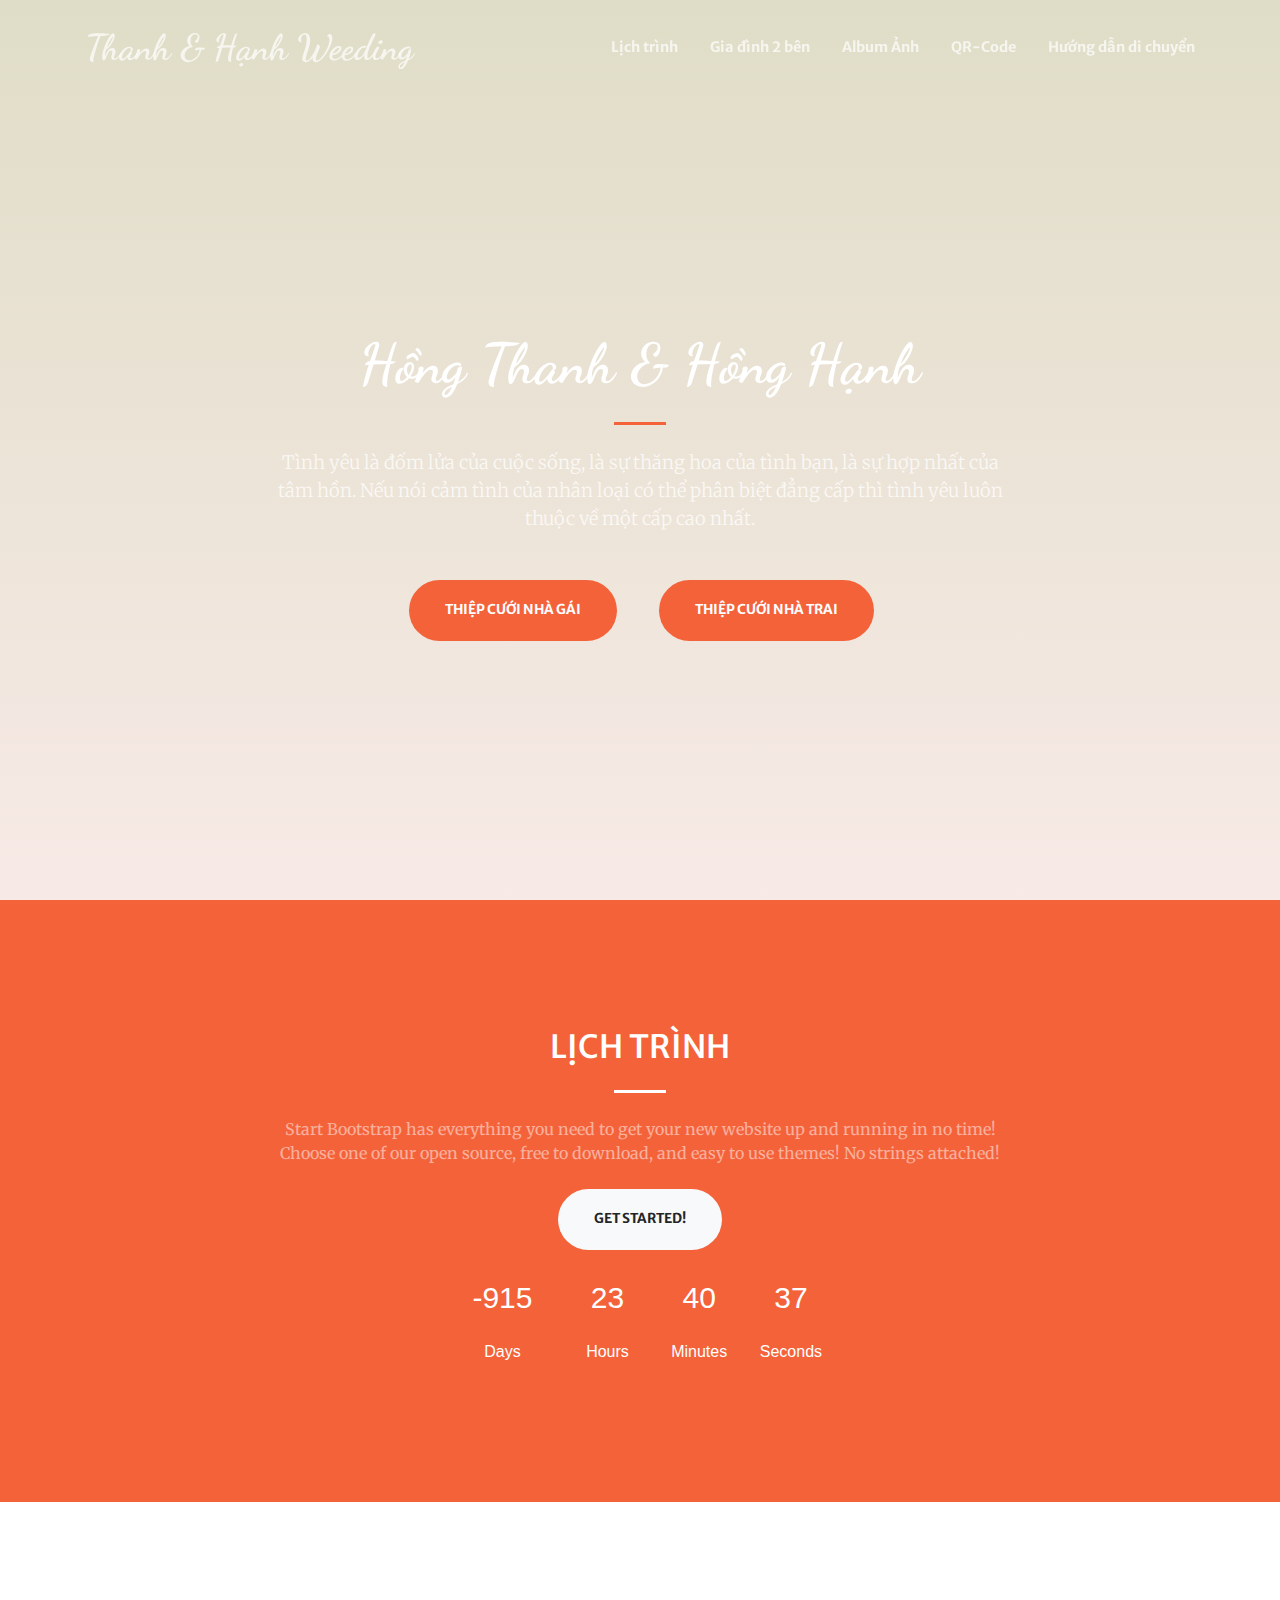
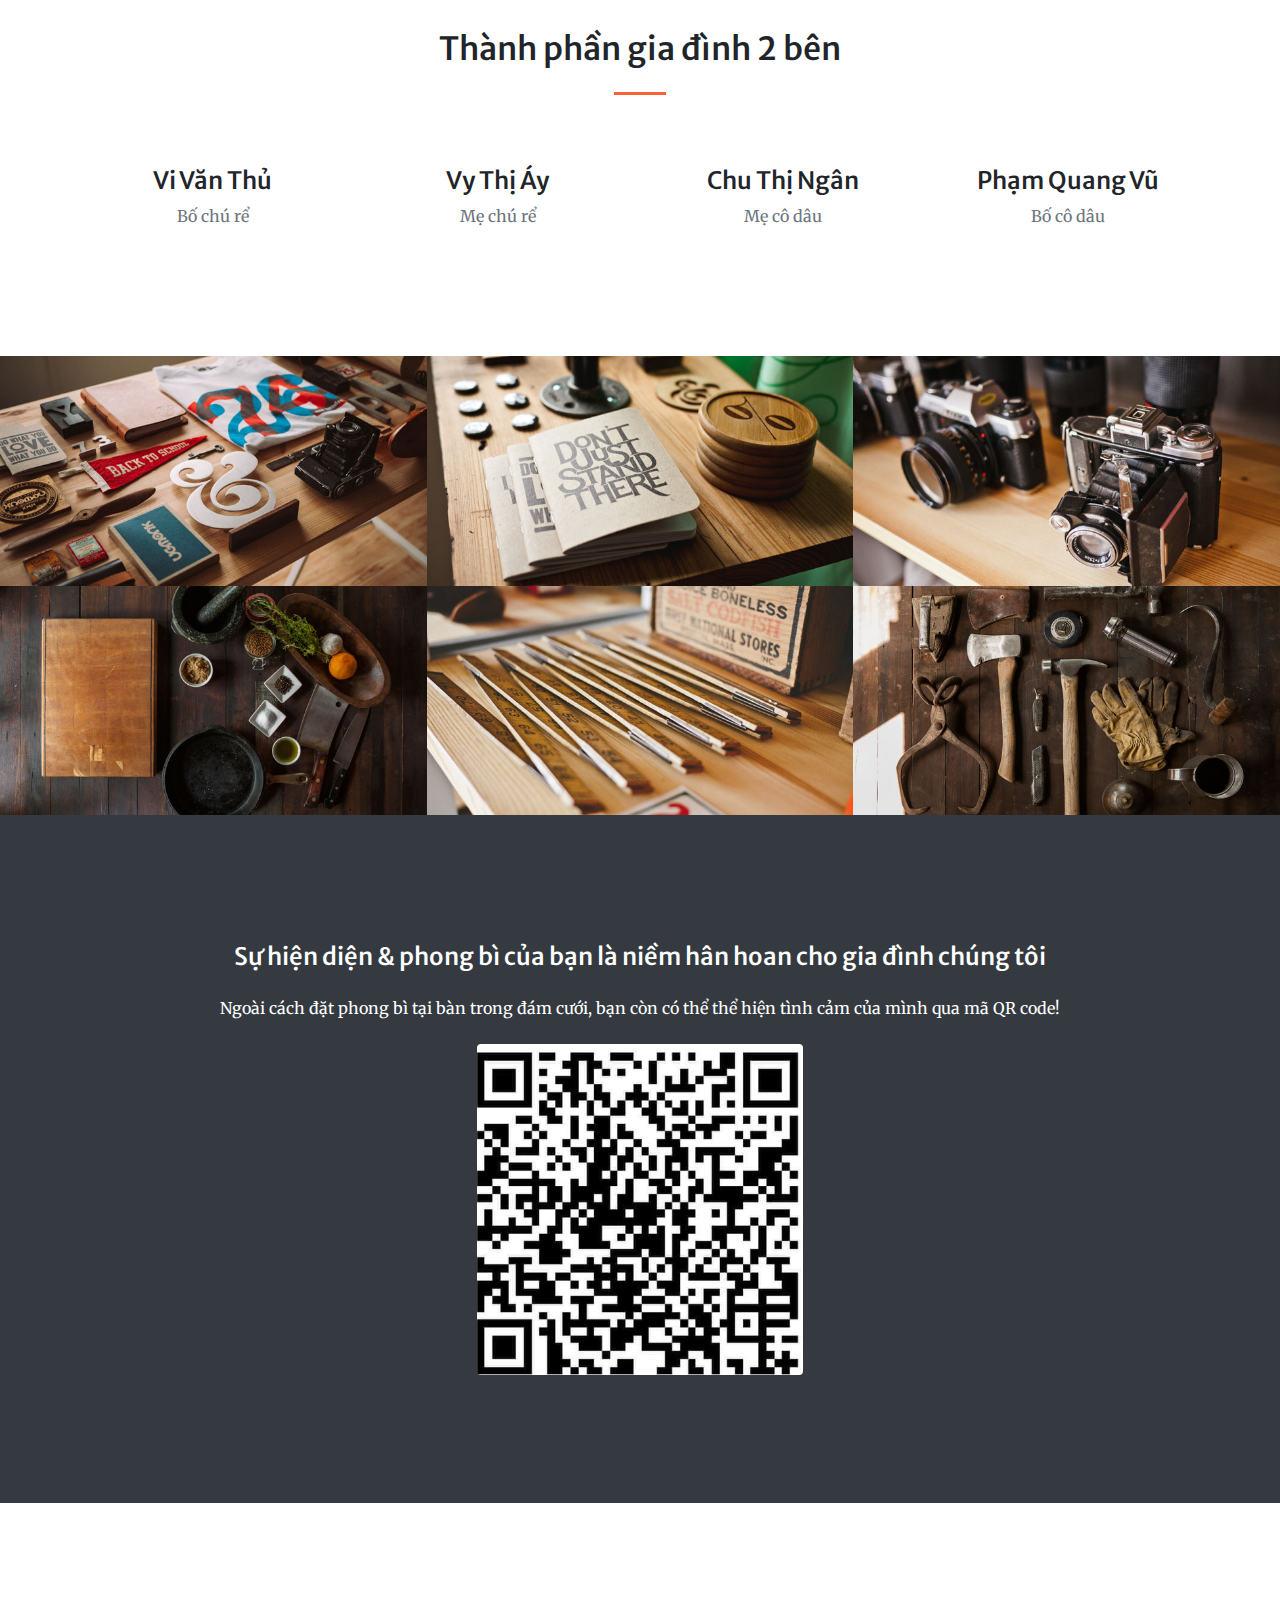
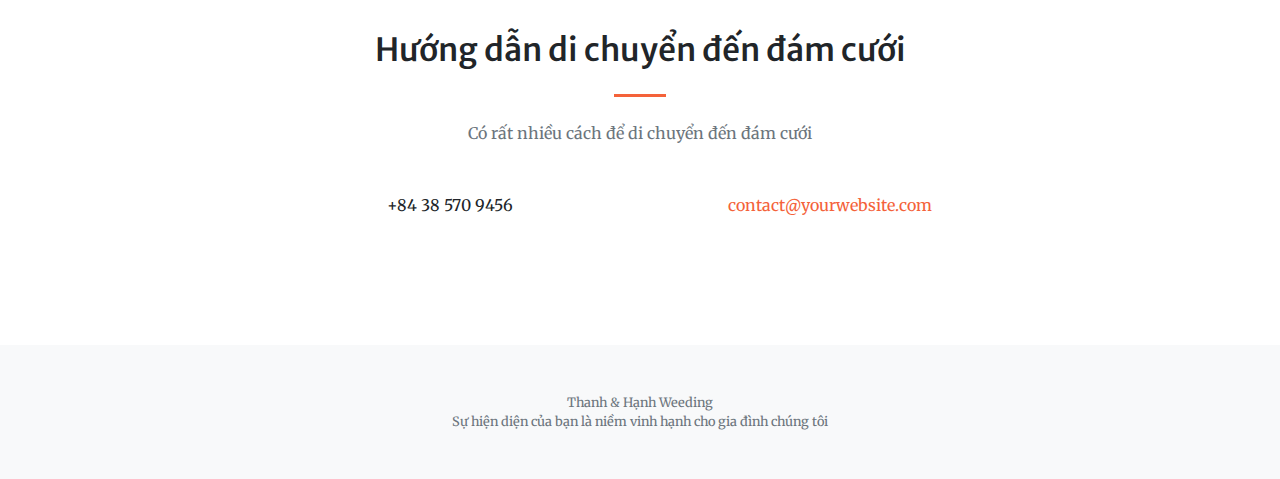
==== commit c05d5f13: "time" ====
--- a/index.html
+++ b/index.html
@@ -27,8 +27,8 @@
                 <button class="navbar-toggler navbar-toggler-right" type="button" data-toggle="collapse" data-target="#navbarResponsive" aria-controls="navbarResponsive" aria-expanded="false" aria-label="Toggle navigation"><span class="navbar-toggler-icon"></span></button>
                 <div class="collapse navbar-collapse" id="navbarResponsive">
                     <ul class="navbar-nav ml-auto my-2 my-lg-0">
-                        <li class="nav-item"><a class="nav-link js-scroll-trigger" href="#about">Lịch trình</a></li>
-                        <li class="nav-item"><a class="nav-link js-scroll-trigger" href="#families">Gia đình 2 bên</a></li>
+                        <li class="nav-item"><a  href="#about" class="nav-link js-scroll-trigger" >Lịch trình</a></li>
+                        <li class="nav-item"><a href="#families" class="nav-link js-scroll-trigger" >Gia đình 2 bên</a></li>
                         <li class="nav-item"><a class="nav-link js-scroll-trigger" href="#album">Album Ảnh</a></li>
                         <li class="nav-item"><a class="nav-link js-scroll-trigger" href="#qr-code">QR-Code</a></li>
                         <li class="nav-item"><a class="nav-link js-scroll-trigger" href="#contact">Hướng dẫn di chuyển</a></li>
@@ -69,6 +69,26 @@
                         <hr class="divider light my-4" />
                         <p class="text-white-50 mb-4">Start Bootstrap has everything you need to get your new website up and running in no time! Choose one of our open source, free to download, and easy to use themes! No strings attached!</p>
                         <a class="btn btn-light btn-xl js-scroll-trigger" href="#services">Get Started!</a>
+                    <div>
+                        <div id="clockdiv">
+                            <div>
+                              <span class="days"></span>
+                              <div class="smalltext">Days</div>
+                            </div>
+                            <div>
+                              <span class="hours"></span>
+                              <div class="smalltext">Hours</div>
+                            </div>
+                            <div>
+                              <span class="minutes"></span>
+                              <div class="smalltext">Minutes</div>
+                            </div>
+                            <div>
+                              <span class="seconds"></span>
+                              <div class="smalltext">Seconds</div>
+                            </div>
+                          </div>
+                        </div>
                     </div>
                 </div>
             </div>
@@ -208,6 +228,7 @@
                 <div class="small text-center text-muted">Thanh & Hạnh Weeding</div>
                 <div class="small text-center text-muted">Sự hiện diện của bạn là niềm vinh hạnh cho gia đình chúng tôi</div>
             </div>
+            <div class="countdown-time" data-time="February 25, 2024 11:30" data-id="964"></div>
         </footer>
         <!-- Bootstrap core JS-->
         <script src="js/jquery.min.js"></script>
@@ -218,5 +239,102 @@
         <!-- Core theme JS-->
         <script src="js/scripts.js"></script>
         <script src="js/lightbox-plus-jquery.min.js"></script>
+        <script>
+            "use strict";
+            function getTimeRemaining(endtime) {
+                var t =  new Date(''+endtime+'').getTime() - new Date().getTime();
+                var seconds = Math.floor((t / 1000) % 60);
+                var minutes = Math.floor((t / 1000 / 60) % 60);
+                var hours = Math.floor((t / (1000 * 60 * 60)) % 24);
+                var days = Math.floor(t / (1000 * 60 * 60 * 24));
+                return {
+                    'total': t,
+                    'days': days,
+                    'hours': hours,
+                    'minutes': minutes,
+                    'seconds': seconds
+                };
+                }
+
+                function initializeClock(id, endtime) {
+                // var clock = document.getElementById(id);
+                // var daysSpan = clock.querySelector('.days');
+                // var hoursSpan = clock.querySelector('.hours');
+                // var minutesSpan = clock.querySelector('.minutes');
+                // var secondsSpan = clock.querySelector('.seconds');
+
+                function updateClock() {
+                    var t = getTimeRemaining(endtime);
+                    var countDownDate = new Date(''+endtime+'').getTime();
+                    // daysSpan.innerHTML = t.days;
+                    // hoursSpan.innerHTML = ('0' + t.hours).slice(-2);
+                    // minutesSpan.innerHTML = ('0' + t.minutes).slice(-2);
+                    // secondsSpan.innerHTML = ('0' + t.seconds).slice(-2);
+                     $(".days").html( t.days);
+                     $(".hours").html(('0' + t.hours).slice(-2));
+                     $(".minutes").html(('0' + t.minutes).slice(-2));
+                     $(".seconds").html(('0' + t.seconds).slice(-2));
+
+                    if (t.total <= 0) {
+                    clearInterval(timeinterval);
+                    }
+                }
+
+                updateClock();
+                var timeinterval = setInterval(updateClock, 1000);
+                }
+
+                var deadline = new Date('2024-01-21 4:00:00 PM');
+                initializeClock('clockdiv', deadline);
+        </script>
+
+        <script>
+            var lastId,
+        topMenu = $("#navbarResponsive"),
+        topMenuHeight = topMenu.outerHeight()+1,
+        // All list items
+        menuItems = topMenu.find("a"),
+        // Anchors corresponding to menu items
+        scrollItems = menuItems.map(function(){
+        var item = $($(this).attr("href"));
+            if (item.length) { return item; }
+        });
+
+        // Bind click handler to menu items
+        // so we can get a fancy scroll animation
+        menuItems.click(function(e){
+        var href = $(this).attr("href"),
+            offsetTop = href === "#" ? 0 : $(href).offset().top-topMenuHeight+1;
+        $('html, body').stop().animate({ 
+            scrollTop: offsetTop
+        }, 850);
+        e.preventDefault();
+        });
+
+        // Bind to scroll
+        $(window).scroll(function(){
+        // Get container scroll position
+        var fromTop = $(this).scrollTop()+topMenuHeight;
+        
+        // Get id of current scroll item
+        var cur = scrollItems.map(function(){
+            if ($(this).offset().top < fromTop)
+            return this;
+        });
+        // Get the id of the current element
+        cur = cur[cur.length-1];
+        var id = cur && cur.length ? cur[0].id : "";
+        
+        if (lastId !== id) {
+            lastId = id;
+            console.log(menuItems);
+            // Set/remove active class
+            menuItems
+                .parent().removeClass("active")
+                .end().filter("[href=#"+id+"]").parent().addClass("active");
+        }                   
+        });
+
+        </script>
     </body>
 </html>
